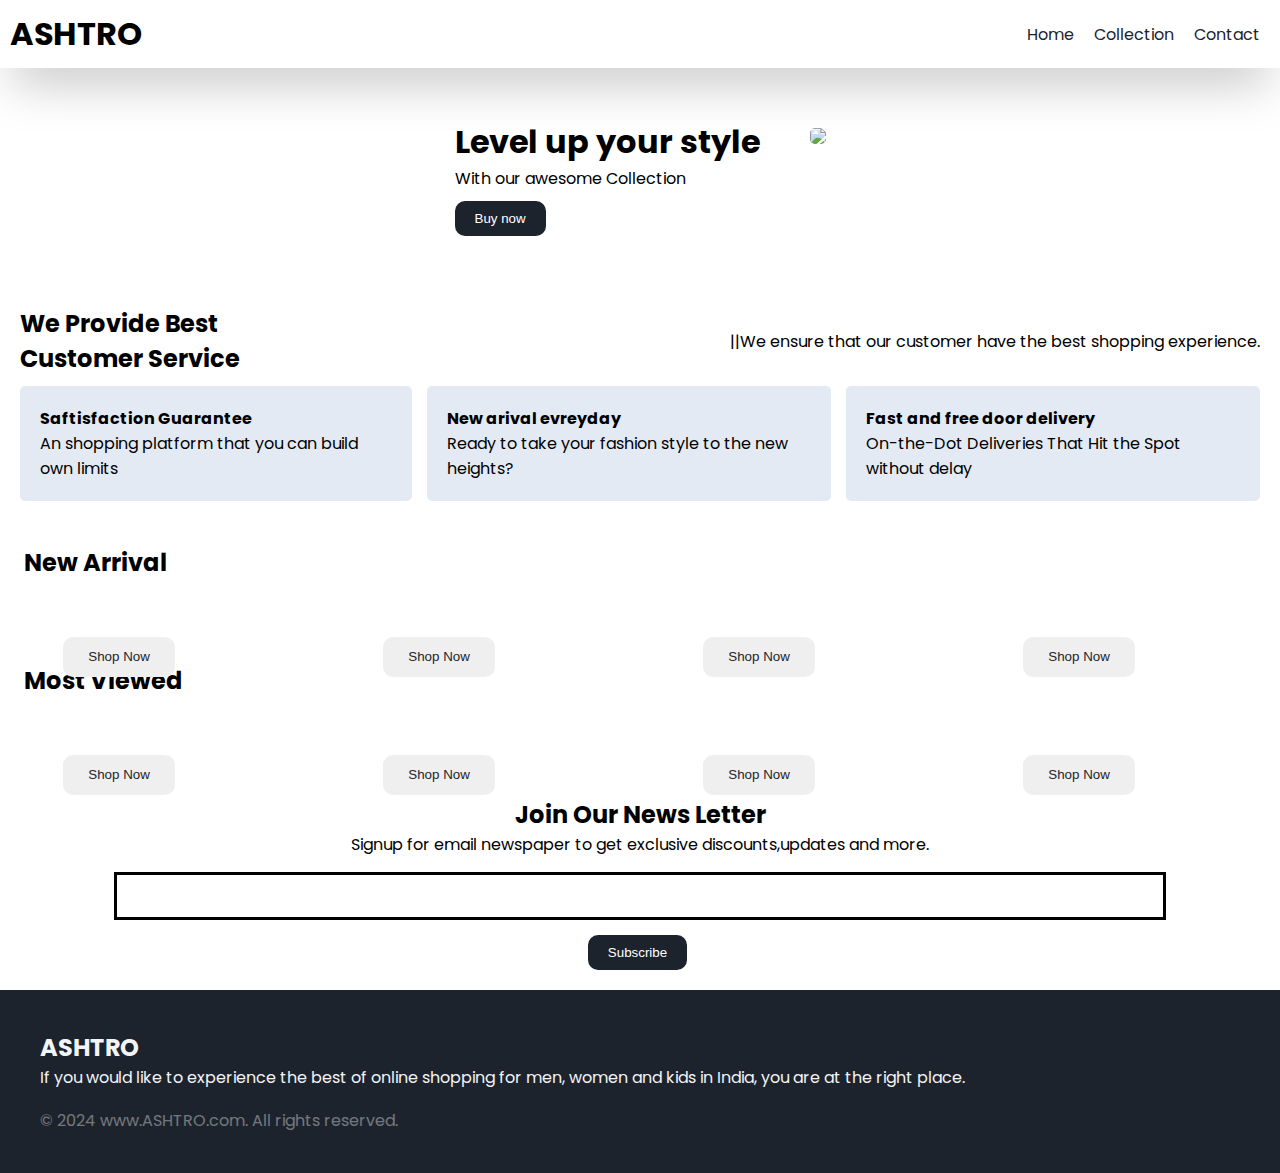
==== index.html @ 7d087595 "Add files via upload" ====
<!DOCTYPE html>
<html lang="en">

<head>
    <meta charset="UTF-8">
    <meta name="viewport" content="width=device-width, initial-scale=1.0">
    <title>ASHTRO</title>
    <link rel="icon" href="images/shopping-bag.png">
    <!--Google Fonts-->

    <link rel="preconnect" href="https://fonts.googleapis.com">
    <link rel="preconnect" href="https://fonts.gstatic.com" crossorigin>
    <link href="https://fonts.googleapis.com/css2?family=Poppins&display=swap" rel="stylesheet">
    <!--My css-->
    <link rel="stylesheet" href="index.css">

    <!--Font Awesome Icons-->
    <link rel="stylesheet" href="https://cdnjs.cloudflare.com/ajax/libs/font-awesome/6.6.0/css/all.min.css"
        integrity="sha512-Kc323vGBEqzTmouAECnVceyQqyqdsSiqLQISBL29aUW4U/M7pSPA/gEUZQqv1cwx4OnYxTxve5UMg5GT6L4JJg=="
        crossorigin="anonymous" referrerpolicy="no-referrer" />

</head>

<body>
    <!--Navbar-->
    <nav class="Navbar">
        <h1>ASHTRO</h1>
        <div class="Navbar-links">
            <p class="Navbar-link"><a href="index.html">Home</a></p>
            <p class="Navbar-link"><a href="collection.html">Collection</a></p>
            <p class="Navbar-link"><a href="contact.html">Contact</a></p>
        </div>

        <div class="Navbar-menu-toggle" onclick="showNavbar()">
            <i class="fa-solid fa-bars"></i>
        </div>
    </nav>

    <!--Side Navbar-->
    <div class="openNavbar">
        <p style="text-align: right; cursor: pointer;" onclick="closeNavbar()">
            <i class="fa-solid fa-square-xmark"></i>
        </p>
        <div class="side-Navbar-links">
            <p class="side-Navbar-link"><a href="index.html">Home</a></p>
            <p class="side-Navbar-link"><a href="collection.html">Collection</a></p>
            <p class="side-Navbar-link"><a href="contact.html">Contact</a></p>
        </div>
    </div>
    <!--Header-->
    <div class="Header">
        <div>
            <h1>Level up your style</h1>
            <p>With our awesome Collection</p>
            <button>Buy now</button>
        </div>
        <div>
            <img class="Header-image" src="images/toa-heftiba-KQ1n6HzSahY-unsplash.jpg">
        </div>
    </div>

    </div>
    <!--Service-->
    <div class="Service">
        <div class="service-container-1">
            <div>
                <h2>We Provide Best</h2>
                <h2>Customer Service</h2>
            </div>
            <div>
                <p>||We ensure that our customer have the best shopping experience.</p>
            </div>
        </div>
        <div class="service-container-2">
            <div>
                <i class="fa-sharp fa-solid fa-face-smile"></i>
                <h4>Saftisfaction Guarantee</h4>
                <P>An shopping platform that you can build own limits</P>
            </div>

            <div>
                <i class="fa-solid fa-bag-shopping"></i>
                <h4>New arival evreyday</h4>
                <P>Ready to take your fashion style to the new heights?</P>
            </div>

            <div>
                <i class="fa-sharp fa-solid fa-truck-fast"></i>
                <h4>Fast and free door delivery</h4>
                <P>On-the-Dot Deliveries That Hit the Spot without delay</P>
            </div>
        </div>
    </div>
    <div>
        <h2 style="padding: 24px;">
            New Arrival
        </h2>
        <div class="new-arrival">

            <div class="new-arrival-container">
                <img src="images/alyssa-strohmann-TS--uNw-JqE-unsplash.jpg" alt="">
                <button>Shop Now <i class="fa-solid fa-arrow-right"></i></button>
            </div>
            <div class="new-arrival-container">
                <img src="images/artificial-photography-vB5qtt8X4NA-unsplash.jpg" alt="">
                <button>Shop Now <i class="fa-solid fa-arrow-right"></i></button>
            </div>
            <div class="new-arrival-container">
                <img src="images/cristofer-maximilian-AqLIkOzWDAk-unsplash.jpg" alt="">
                <button>Shop Now <i class="fa-solid fa-arrow-right"></i></button>
            </div>
            <div class="new-arrival-container">
                <img src="images/karina-tess-H14pfhlfr24-unsplash.jpg" alt="">
                <button>Shop Now <i class="fa-solid fa-arrow-right"></i></button>
            </div>
        </div>
        <div>
            <h2 style="padding: 24px;">
                Most Viewed
            </h2>
            <div class="new-arrival">

                <div class="new-arrival-container">
                    <img src="images/nimble-made-kY8hmUQV9Ek-unsplash (1).jpg" alt="">
                    <button>Shop Now <i class="fa-solid fa-arrow-right"></i></button>
                </div>
                <div class="new-arrival-container">
                    <img src="images/priscilla-du-preez-dlxLGIy-2VU-unsplash.jpg" alt="">
                    <button>Shop Now <i class="fa-solid fa-arrow-right"></i></button>
                </div>
                <div class="new-arrival-container">
                    <img src="images/priscilla-du-preez-DqJMxq5ZDqA-unsplash.jpg" alt="">
                    <button>Shop Now <i class="fa-solid fa-arrow-right"></i></button>
                </div>
                <div class="new-arrival-container">
                    <img src="images/ian-dooley-C6BrEIucDDU-unsplash (1).jpg" alt="">
                    <button>Shop Now <i class="fa-solid fa-arrow-right"></i></button>
                </div>
            </div>

        </div>
        <!--Newsteller-->
        <div class="newsteller">
            <h2>Join Our News Letter</h2>
            <p>Signup for email newspaper to get exclusive discounts,updates and more. </p>
            <div>
                <input type="text" class="search">
            </div>
            <div>
                <button class="but">Subscribe</button>
            </div>
        </div>
        <!--Footer-->
        <div class="footer">
            <div class="footer-container">
                <div class="footer-box-1">
                    <h2 class="heading text">ASHTRO</h2>
                    <p>If you would like to experience the best of online shopping for men, women and kids in India, you
                        are at the right place.</p>
                </div>
                <div class="footer-icon-container">
                    <i class="fa-brands fa-instagram"></i>
                    <i class="fa-brands fa-whatsapp"></i>
                    <i class="fa-brands fa-facebook"></i>
                    <i class="fa-brands fa-twitter"></i>
                </div>
            </div>
        <p style="margin-top: 10px; opacity: 40%;">© 2024 www.ASHTRO.com. All rights reserved.</p>
         </div>
        <!--My javascript-->
        <script src="index.js"></script>
</body>

</html>
---- index.css ----
* {
    padding: 0px;
    margin: 0px;
}

body {
    font-family: 'Poppins', sans-serif;
}


.Navbar {
    display: flex;
    justify-content: space-between;
    align-items: center;
    padding: 10px;
    padding-right: 10px;
    box-shadow: rgba(0, 0, 0, 0.25) 0px 25px 50px -12px;
}

.Navbar-links {
    display: flex;
    column-gap: 20px;
    padding-right: 10px;

}

.Navbar-links a {
    text-decoration: none;
    color: #1D232C;
}

.Navbar-links a:hover{
    text-decoration: underline;
}
.Navbar-menu-toggle{
    display: none;
    cursor: pointer;
}

.openNavbar
{
    background:#1D232C ;
    color: white;
    width: 50%;
    height: 100%;
    position: fixed;
    top: 0;
    left:-60%;
    padding: 20px;
    transition: 1s;
}
.side-Navbar-link
{
    margin-bottom: 30px;
}
.side-Navbar-links a{
    color: white;
    text-decoration: none;
}
.side-Navbar-links a:hover{
    
    text-decoration:underline;

}
.Header
{
    display: flex;
    justify-content: center;
    gap: 50px;
    padding: 50px;
}
.Header button
{
    padding-left: 20px;
    padding-right:20px;
    padding-bottom:10px;
    padding-top:10px;
    margin-top: 10px;
    color: white;
    border: none;
    cursor: pointer;
    border-radius: 10px;
    background-color: #1D232C;
}
.Header img
{
    border-radius: 5px;
    margin-top: 10px;
}
.Service
{
    padding: 20px;
}
.service-container-1
{
    display: flex;
    justify-content: space-between;
    align-items: center;
}
.service-container-2
{
    display: flex;
    justify-content: space-between;
    align-items: center;
    gap: 15px;
    margin-top: 10px;
}
.service-container-2 div
{   
    background-color: #dbe4f1c4;
    align-items: center;
    padding: 20px;
    border-radius: 5px;
}
.new-arrival
{
    display: flex;
    justify-content: space-around;
    flex-wrap: wrap;
    margin-top: 10px;
    
}
.new-arrival img
{
    border-radius: 10px;
}
.new-arrival-container
{
    position: relative;
    flex-basis: 20%;
    
}
.new-arrival button
{
    padding-left: 10%;
    padding-right: 10%;
    padding-top: 5%;
    padding-bottom: 5%;
    margin-top: 10px;
    color: #1D232C;
    position: absolute;
    top: 50%;
    left: 12%;
    border-radius: 10px;
    border: none;
    cursor: pointer;
}
.newsteller
{
    display: flex;
    flex-direction: column;
    align-items: center;
    margin-top: 40px;
}
.search
{
    width: 80vw;
    height: 20px;
    margin-top: 15px;
    padding: 11px;
    border: solid black 3px;
    
}
.but
{
    margin-top: 15px;
    padding-left: 20px;
    padding-right: 20px;
    padding-top: 10px;
    padding-bottom: 10px;
    background-color: #1D232C;
    color: white;
    cursor: pointer;
    margin-right: 5px;
    border: none;
    border-radius: 10px;
}

.footer
{       
    margin-top: 20px;
    padding:40px;
    background-color: #1D232C;
    color:#F2F4F7
}
.footer-icon-container
{   
    display: flex;
    margin-top: 8px;
    gap: 10px;
}
.product-section
{
    margin-top: 20px;
}
.product-search
{
    width: 80%;
    border: solid black 2px;
    border-radius: 20px;
    display: flex;
    justify-content: space-between;
    align-items: center;
    padding: 10px;
    margin: auto;
}
.product-search input
{
    border: none;
    background-color: transparent;
    width: 100%;
}
.product-search input:focus
{
    outline: none;
}
.products
{
    padding: 20px;
    display: flex;
    gap:10px;
    flex-wrap: wrap;
    justify-content: space-around;
}
.products-box
{   
   margin-top: 20px;
    text-align: center;
    flex-basis: 20%;

}
.products-box img
{
    border-radius: 10px;
}
.contact
{
    display: flex;
    background-color: #1D232C;
    height: 710px;
    width: 1150px;
     margin-left: 200px;
    margin-top: 20px;
    margin-bottom: 20px;
    border-radius: 20px;
}
.hmm
{
    padding: 60px;
    color: white;
   

}
.detail
{
    margin-top: 30px;
}
.sub
{
    margin-top: 30px;
    padding-top: 15px;
    padding-bottom: 15px;
    padding-left: 30px;
    padding-right: 30px;
    color: white;
    background-color: rgba(96, 96, 210, 0.858);
    border-radius: 10px;
    border: none;
    cursor: pointer;
}

@media screen and (max-width:700px) 
{
    .Navbar-menu-toggle{
        display: block;
    }
    .Navbar-links{
        display: none;
    }
    .Header-image
    {
        display: none;
    }
    .service-container-1
    {
        display: none ;
    }
    .service-container-2
    {
        flex-direction: column;
    }
}
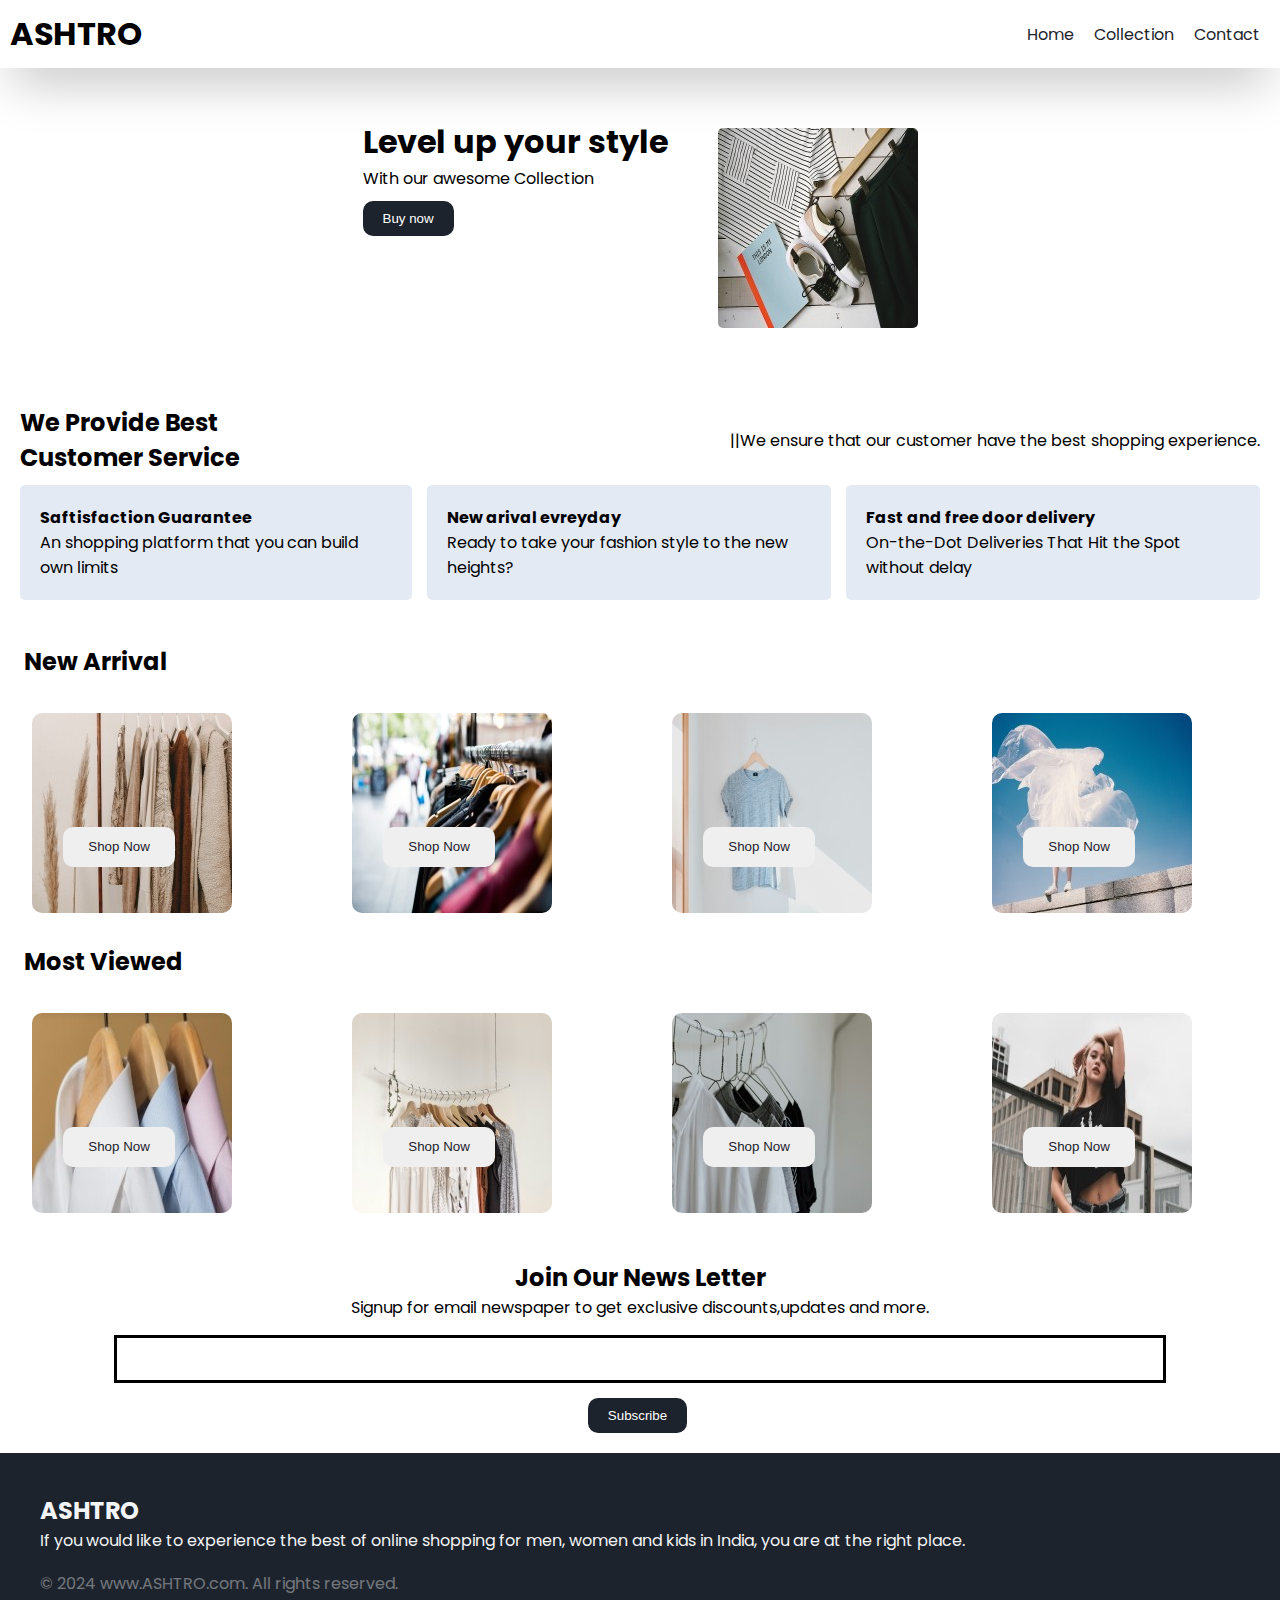
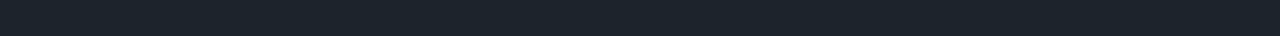
==== commit 70583223: "index.html" ====
--- a/index.html
+++ b/index.html
@@ -171,4 +171,4 @@
         <script src="index.js"></script>
 </body>
 
-</html>+</html>
